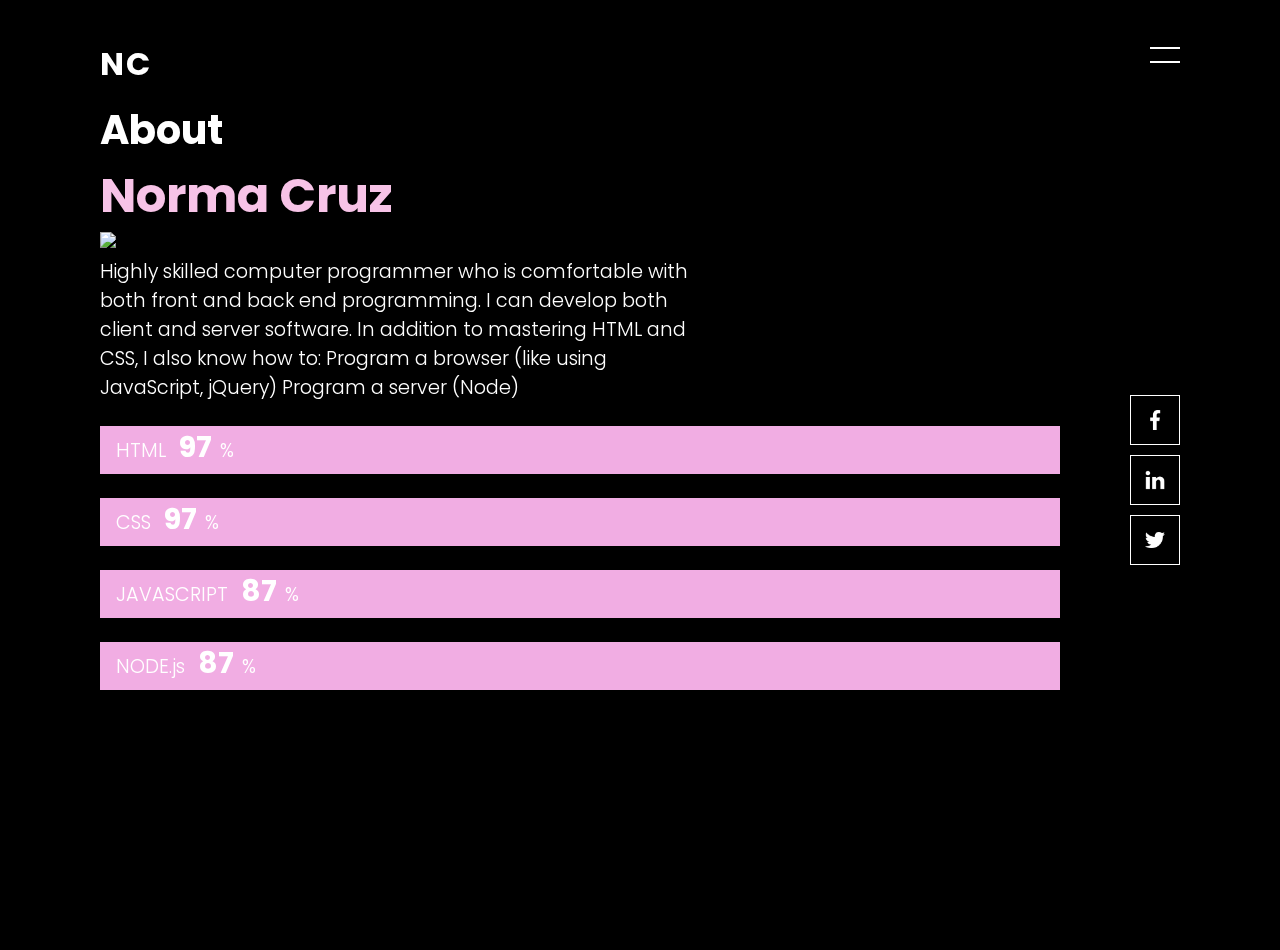
==== about.html @ 54d33000 "linking all pages" ====
<!DOCTYPE html>
<html lang="en">
<head>
  <meta name="viewport" content="width=device-width,initial-scale=1.0">
  <meta charset="UTF-8">
  <title>NC Portfolio</title>
  <link rel="stylesheet" href="assets/index.css">
  <!-- <link rel="stylesheet" href="https://cdnjs.cloudflare.com/ajax/libs/font-awesome/5.15.1/css/all.min.css"> -->
  <!-- <link href="https://fonts.googleapis.com/css2?family=Josefin+Sans:ital,wght@1,600;1,700&family=Pacifico&family=Piazzolla:ital,wght@0,700;1,400&display=swap" rel="stylesheet"> -->
  </head>
<body>
<section class="banner" id="sec">
<header>
  <a href="index.html" class="logo">NC</a>
  <div id="toggle" onclick="toggle()"></div>
</header>
<div class="content">
<h2>About<br><span>Norma Cruz</span></h2>
<img src="https://scontent-dfw5-2.xx.fbcdn.net/v/t1.15752-9/124103212_1062533010839378_8131749556955150709_n.jpg?_nc_cat=109&ccb=2&_nc_sid=ae9488&_nc_ohc=6fPrGGFR3F4AX8XdxG7&_nc_ht=scontent-dfw5-2.xx&oh=8a1255517092ea8324bc06e342983dee&oe=5FCC79C3" height="400" alt="Norma Cruz" class="person-img"/>
<p>Highly skilled computer programmer who is comfortable with both front and back end programming. I can develop both client and server software. In addition to mastering HTML and CSS, I also know how to: Program a browser (like using JavaScript, jQuery) Program a server (Node)
 <br>
 <div class="progress-bars-wrapper">
  <div class="progress-bar">
    <p class="progress-text">
      HTML
      <span>97</span>%
    </p>
    <div class="progress-percent"></div>
  </div>
  <div class="progress-bar">
    <p class="progress-text">
      CSS
      <span>97</span>%
    </p>
    <div class="progress-percent"></div>
  </div>
  <div class="progress-bar">
    <p class="progress-text">
      JAVASCRIPT
      <span>87</span>%
    </p>
    <div class="progress-percent"></div>
  </div>
  <div class="progress-bar">
    <p class="progress-text">
      NODE.js
      <span>87</span>%
    </p>
    <div class="progress-percent"></div>
  </div>
</div>

</div>

<ul class="sci">
  <li><a href="#"><img src="images/facebook.png"></a></li>
  <li><a href="#"><img src="images/linkedin.png"></a></li>
  <li><a href="#"><img src="images/twitter.png"></a></li>

</ul>

</section>




<div id="navigation">
  <ul>
    <li><a href="#">Home</a></li>
    <li><a href="contact.html">About</a></li>
    <li><a href="#">Portfolio</a></li>
    <li><a href="#">Services</a></li>
    <li><a href="#">Contact</a></li>
  </ul>
</div>

<script type="text/javascript" src="assets/index.js">


</script>

  
</body>
</html>
---- assets/index.css ----
@import url("https://fonts.googleapis.com/css?family=Poppins:200,300,400,500,600,700,800,900&dispaly=swap");


*{
  margin:0;
  padding: 0;
    box-sizing: border-box;
  font-family: 'Poppins',sans-serif;
}

header{
  position: absolute;
  top: 0;
  left:0 ;
  width:100%;
  display: flex;
  justify-content: space-between;
  padding: 40px 100px;
  z-index: 10000;
  transition: 0.6s;
}

  header .logo{
   position: relative;
   font-weight: 700;
   color: #ffffff;
   text-decoration: none;
   font-size: 2em;
   text-transform: uppercase;
letter-spacing:2px ;
transition: 0.6s;
}

 header #toggle {
  position: relative;
  width: 30px;
  height: 30px;
  cursor: pointer;
}

 header #toggle:before{
  content: '';
  position: absolute;
  top: 7px;
  width: 100%;
  height: 2px;
  background: #ffffff;
}

header #toggle:after{
  content: '';
  position: absolute;
  bottom: 7px;
  width: 100%;
  height: 2px;
  background: #ffffff;
}
.banner.active header #toggle:before{
  top: 50%;
  left: 50%;
  transform:translate(-50%,-50%) rotate(45deg) ;
}
.banner.active header #toggle:after{
  top: 50%;
  left: 50%;
  transform:translate(-50%,-50%) rotate(-45deg) ;
}
.banner {
  position: relative;
  width: 100%;
  min-height: 100vh;
  padding: 100px;
  background-color: black;
  background-size: cover;
  display: flex;
  align-items: center;
  z-index: 2;
  transition: 0.5s;
}
.banner.active{
  transform: translateX(-400px);
}
#navigation {
  position: fixed;
  top: 0;
  right:-200px;
  
  width: 400px;
  height: 100vh;
  background:  #f7c3e7;;
  z-index:1;
  display: grid;
  place-items: center;
transition: 0.5s;
}
#navigation.active{
 right: 0;

}
#navigation ul {
  position: relative;
  display: flex;
  flex-direction: column;

}
#navigation ul li {
  list-style: none;
}
#navigation ul a {
  color: #ffffff;
  text-decoration:none;
  display: inline-block;
  font-size: 2em;
  font-weight: 600;
  text-transform: uppercase;
}
.content {
  max-width: 600px;
}
.content h2 {
  color: #ffffff;
  font-size: 2.5em;
}
.content h2 span {
  color: #f7c3e7;
  font-size: 1.2em;
}
.content p {
  font-size: 1.2em;
  color: #ffffff;
  font-weight: 300;

}
.content a {
  position: relative;
  display: inline-block;
  margin-top: 20px;
  background: #ffffff;
  color: #000000;
  padding: 10px 30px;
  text-decoration:none;
  font-size:1.2em ;
  font-weight: 500;

}
.sci {
  position: absolute;
  display: flex;
  flex-direction: column;
  right: 100px;

}
.sci li {
  list-style: none;
}
.sci li a {
  position: relative;
  display: grid;
  place-items: center;
  width: 50px;
  height: 50px;
  text-decoration: none;
  border: 1px solid #ffffff;
  margin: 10px 0 0 ;
}
.sci li a:hover {
  background: #ffffff;
}
.sci li a img {
  max-width: 20px;
  filter: invert(1);
  mix-blend-mode: difference ;
}

.progress-bars-wrapper {
  margin-bottom: 10rem;
   }
  
   .progress-bar{
     width: 60rem;
     height: 3rem;
     background-color: #f1ade3;
     margin: 1.5rem 0 ;
     position: relative;
   }
  
   .progress-text{
     position:absolute;
     left: 1rem;
     font-size: 1.5rem;
     color: #813f73;
   }
  
   .progress-text span{
     margin: 0.5rem;
     font-size: 1.8rem;
     font-weight: 700;
   }
  
   .progress-percent {
     width: 90%;
     height: 90%;
  
   }

   .projects-wrapper {
    width: 80%;
    flex-wrap: wrap;
  }
  .project {
    display: flex;
    flex-direction: column;
    justify-content: center;
    align-items: center;
    margin: 1rem;
  }
 .project-text {
   text-align: center;
   letter-spacing: 0.1rem;
   position: absolute;
 }
 .project-name {
   font-size: 3rem;
   font-weight: 700;
   color: #813f73;
   text-transform: capitalize;
   
 }
 .project-link {
   font-size: 2rem;
   font-weight: 500;
   color: #813f73;
   letter-spacing: 0.1rem;
   border: .3rem solid #da6dc2;
 }
 
 .project-image{
   width: 25rem;
   height: 25rem;
   /* object-fit: cover; */
   /* border-radius: 85%; */
   border: 0.7rem dotted #da6dc2;
   background-color: rgba(255, 255,255, 0.7);
   /* padding: 0.5rem;
   opacity: 0.9; */
 
 }
 
 .project-link {
   font-size: 2rem;
   font-weight: 200rem ;
   color: black;
   border: white;
 }

@media (max-width: 767px)
{
  header {
    padding: 30px 100px;
}
.banner {
padding: 100px 50px 150px;
}
.banner h2 {
  font-size:  1.8em;
}
.banner content p,
.banner content  a  {
  font-size: 1em;
}
.banner.active{
  transform: translateX(-200px);
}
#navigation {
  width: 250px;

}
#navigation ul li a {
  font-size: 1.5em;
  margin: 5px 0;
}
.sci {
  position: absolute;
  bottom: 50px;
  right: initial;
  flex-direction: row;
}
.sci li a {
  margin: initial;
  margin-right: 10px;

}

}
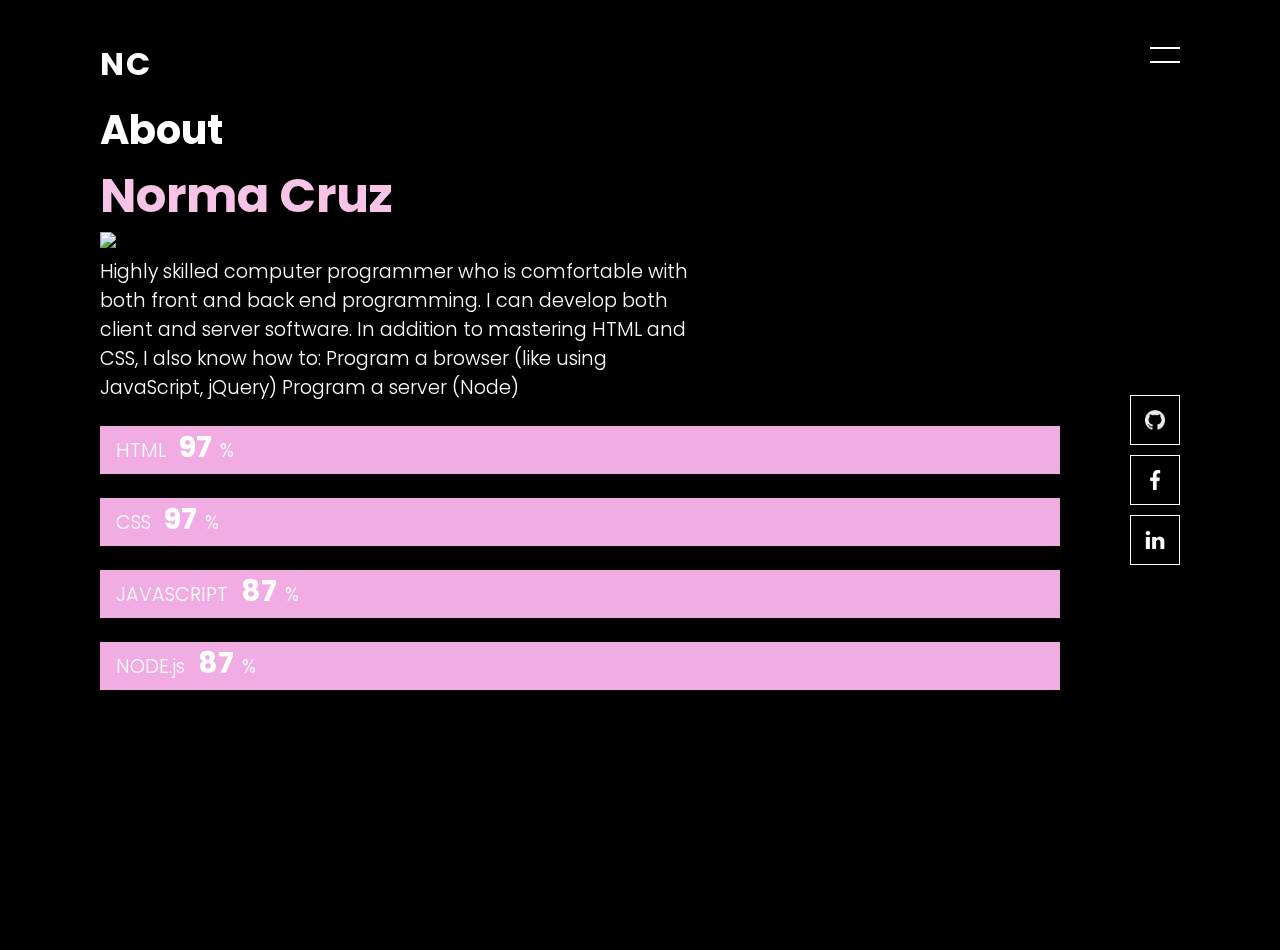
==== commit 82a8de39: "connecting social" ====
--- a/about.html
+++ b/about.html
@@ -1,5 +1,6 @@
 <!DOCTYPE html>
 <html lang="en">
+
 <head>
   <meta name="viewport" content="width=device-width,initial-scale=1.0">
   <meta charset="UTF-8">
@@ -7,78 +8,84 @@
   <link rel="stylesheet" href="assets/index.css">
   <!-- <link rel="stylesheet" href="https://cdnjs.cloudflare.com/ajax/libs/font-awesome/5.15.1/css/all.min.css"> -->
   <!-- <link href="https://fonts.googleapis.com/css2?family=Josefin+Sans:ital,wght@1,600;1,700&family=Pacifico&family=Piazzolla:ital,wght@0,700;1,400&display=swap" rel="stylesheet"> -->
-  </head>
+</head>
+
 <body>
-<section class="banner" id="sec">
-<header>
-  <a href="index.html" class="logo">NC</a>
-  <div id="toggle" onclick="toggle()"></div>
-</header>
-<div class="content">
-<h2>About<br><span>Norma Cruz</span></h2>
-<img src="https://scontent-dfw5-2.xx.fbcdn.net/v/t1.15752-9/124103212_1062533010839378_8131749556955150709_n.jpg?_nc_cat=109&ccb=2&_nc_sid=ae9488&_nc_ohc=6fPrGGFR3F4AX8XdxG7&_nc_ht=scontent-dfw5-2.xx&oh=8a1255517092ea8324bc06e342983dee&oe=5FCC79C3" height="400" alt="Norma Cruz" class="person-img"/>
-<p>Highly skilled computer programmer who is comfortable with both front and back end programming. I can develop both client and server software. In addition to mastering HTML and CSS, I also know how to: Program a browser (like using JavaScript, jQuery) Program a server (Node)
- <br>
- <div class="progress-bars-wrapper">
-  <div class="progress-bar">
-    <p class="progress-text">
-      HTML
-      <span>97</span>%
-    </p>
-    <div class="progress-percent"></div>
-  </div>
-  <div class="progress-bar">
-    <p class="progress-text">
-      CSS
-      <span>97</span>%
-    </p>
-    <div class="progress-percent"></div>
-  </div>
-  <div class="progress-bar">
-    <p class="progress-text">
-      JAVASCRIPT
-      <span>87</span>%
-    </p>
-    <div class="progress-percent"></div>
-  </div>
-  <div class="progress-bar">
-    <p class="progress-text">
-      NODE.js
-      <span>87</span>%
-    </p>
-    <div class="progress-percent"></div>
-  </div>
-</div>
+  <section class="banner" id="sec">
+    <header>
+      <a href="index.html" class="logo">NC</a>
+      <div id="toggle" onclick="toggle()"></div>
+    </header>
+    <div class="content">
+      <h2>About<br><span>Norma Cruz</span></h2>
+      <img
+        src="https://scontent-dfw5-2.xx.fbcdn.net/v/t1.15752-9/124103212_1062533010839378_8131749556955150709_n.jpg?_nc_cat=109&ccb=2&_nc_sid=ae9488&_nc_ohc=6fPrGGFR3F4AX8XdxG7&_nc_ht=scontent-dfw5-2.xx&oh=8a1255517092ea8324bc06e342983dee&oe=5FCC79C3"
+        height="400" alt="Norma Cruz" class="person-img" />
+      <p>Highly skilled computer programmer who is comfortable with both front and back end programming. I can develop
+        both client and server software. In addition to mastering HTML and CSS, I also know how to: Program a browser
+        (like using JavaScript, jQuery) Program a server (Node)
+        <br>
+      <div class="progress-bars-wrapper">
+        <div class="progress-bar">
+          <p class="progress-text">
+            HTML
+            <span>97</span>%
+          </p>
+          <div class="progress-percent"></div>
+        </div>
+        <div class="progress-bar">
+          <p class="progress-text">
+            CSS
+            <span>97</span>%
+          </p>
+          <div class="progress-percent"></div>
+        </div>
+        <div class="progress-bar">
+          <p class="progress-text">
+            JAVASCRIPT
+            <span>87</span>%
+          </p>
+          <div class="progress-percent"></div>
+        </div>
+        <div class="progress-bar">
+          <p class="progress-text">
+            NODE.js
+            <span>87</span>%
+          </p>
+          <div class="progress-percent"></div>
+        </div>
+      </div>
 
-</div>
+    </div>
 
-<ul class="sci">
-  <li><a href="#"><img src="images/facebook.png"></a></li>
-  <li><a href="#"><img src="images/linkedin.png"></a></li>
-  <li><a href="#"><img src="images/twitter.png"></a></li>
+    <ul class="sci">
+      <li><a href="https://github.com/nbmc1991"><img src="images/GitHub-Mark-120px-plus.png"></a></li>
+      <li><a href="https://www.facebook.com/ameera91/"><img src="images/facebook.png"></a></li>
+      <li><a href="https://www.linkedin.com/in/norma-cruz-8900542a/"><img src="images/linkedin.png"></a></li>
 
-</ul>
+    </ul>
 
-</section>
+  </section>
 
 
 
 
-<div id="navigation">
-  <ul>
-    <li><a href="#">Home</a></li>
-    <li><a href="contact.html">About</a></li>
-    <li><a href="#">Portfolio</a></li>
-    <li><a href="#">Services</a></li>
-    <li><a href="#">Contact</a></li>
-  </ul>
-</div>
+  <div id="navigation">
+    <ul>
+      <li><a href="index.html">Home</a></li>
+      <li><a href="contact.html">About</a></li>
+      <li><a href="portfolio.html">Portfolio</a></li>
+      <li><a href="#">Services</a></li>
+      <li><a href="#">Contact</a></li>
+    </ul>
+  </div>
 
-<script type="text/javascript" src="assets/index.js">
+  <script type="text/javascript" src="assets/index.js">
 
 
-</script>
+  </script>
 
-  
+
 </body>
+
 </html>